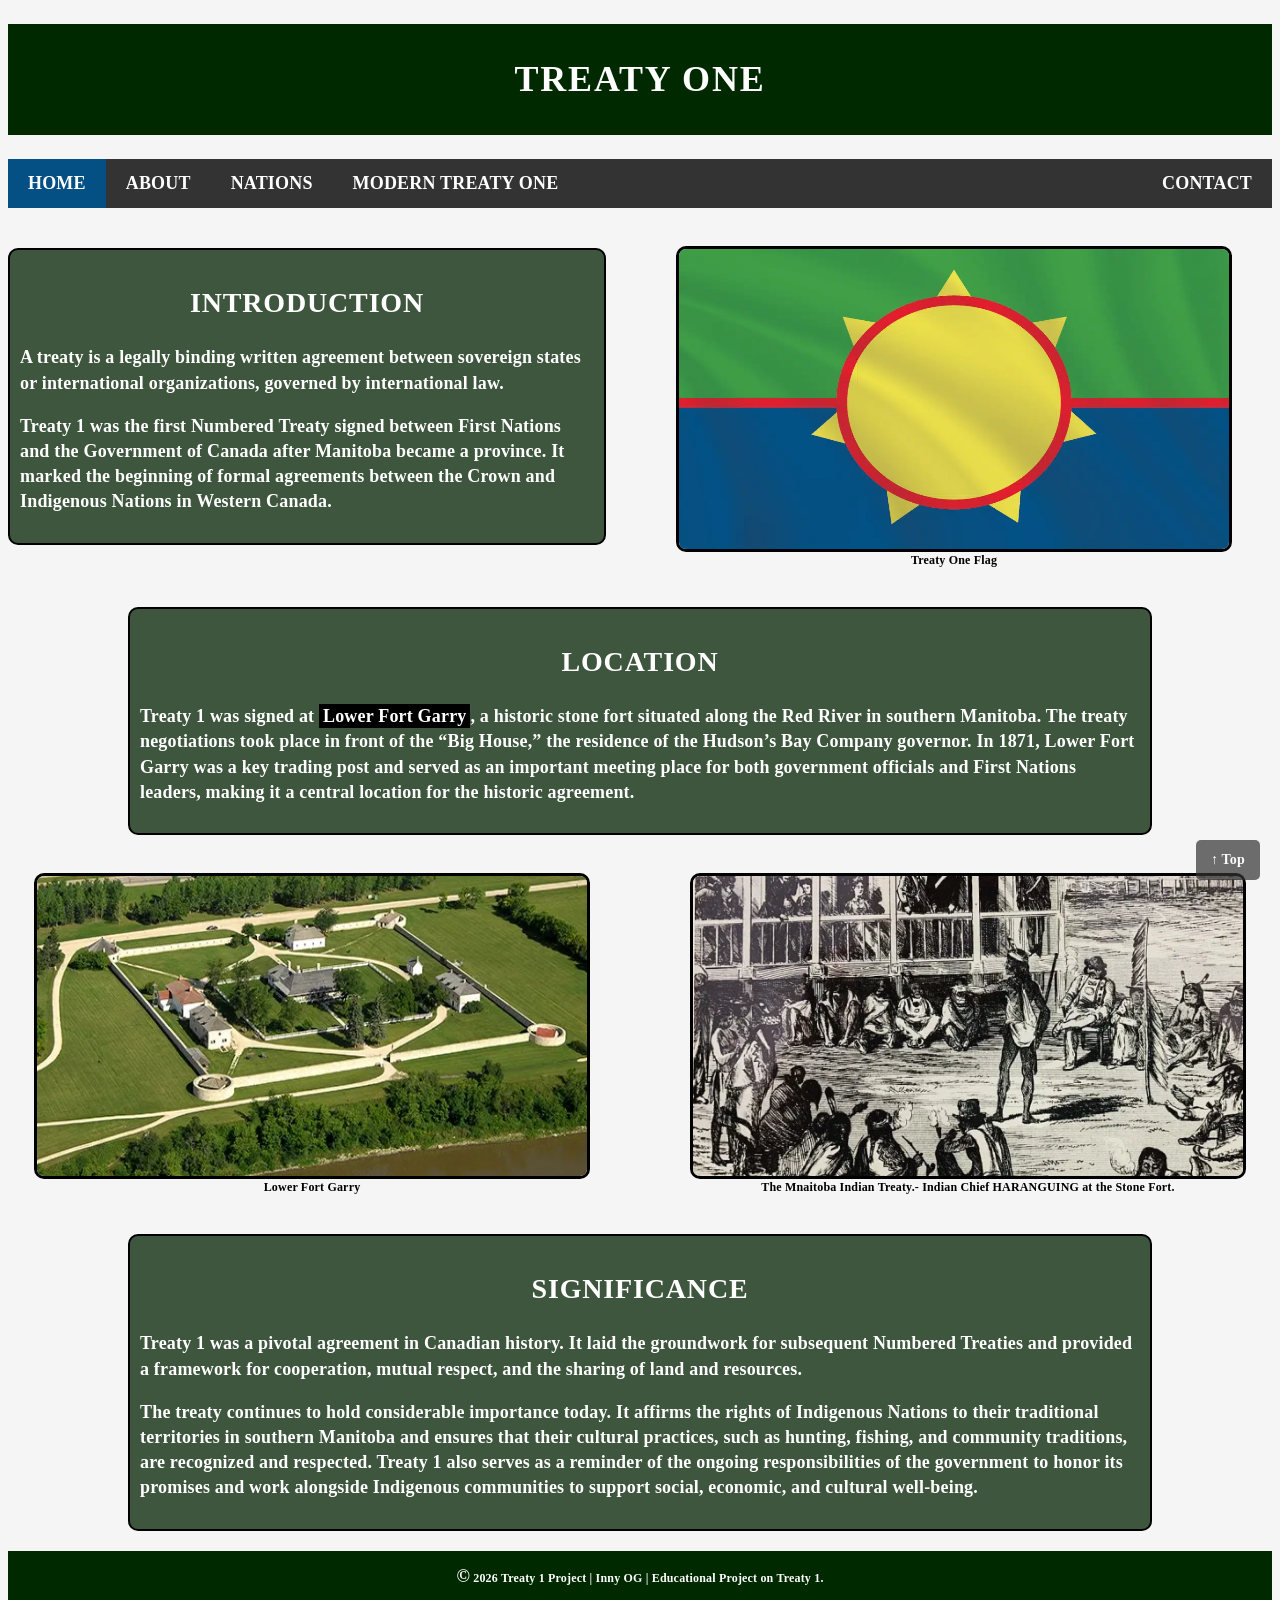
==== index.html @ 440e5020 "Merge branch 'main' of https://github.com/Inny10/treaty-website" ====
<!--
Name: Inny Ogundeji
Course: P7-8 Web Development
Teacher: Mr. Hardman
School: Pembina Trails Collegiate
Date Last Modified: 3/13/2026
-->
<!doctype html>
<html lang="en">
  <head>
    <meta charset="UTF-8" />
    <meta name="viewport" content="width=device-width, initial-scale=1.0" />
    <title>Treaty One</title>
    <link href="stylesheets/style.css" rel="stylesheet" type="text/css" />
  </head>
  <!--
    CLASS (.class) = Used to style multiple elements that share the same class name. Unlike an ID, a class can be reused many times on a webpage.
    ID (#id) = A unique identifier for a single element on the page. Used to style or target one specific element.
    DIV = A block-level element used to group other elements together. Useful for layout and applying styles to multiple elements at once.
    SPAN = An inline element used to target or style a small piece of text or part of an element without affecting the layout.
  -->
  <body>
    <!-- Anchor target for top -->
    <!-- 
      The anchor tag with an id of "top" serves as a target for the back-to-top button. 
      When users click the back-to-top link, it will scroll the page back to this anchor point at the top of the page.
    -->
    <a id="top"></a>
    <header>
      <h1>Treaty One</h1>
      <!-- 
        aria-label = provides a descriptive label for elements (like nav or buttons) 
        that is read by screen readers for accessibility, but not visible on the page. 
        Example: <nav aria-label="Main Navigation">...</nav>
      -->
      <nav aria-label="Main-Navigation">
        <ul> 
          <li><a class="active" href="index.html">Home</a></li>
          <li><a href="about-treaty-one.html">About</a></li>
          <li><a href="nations.html">Nations</a></li>
          <li><a href="treaty-one-today.html">Modern Treaty One</a></li>
          <!-- 
            style="float: right" = This CSS style is applied to the list item to make it float to the right side of the navigation bar. 
            This is often used for items like "Contact" that are meant to be visually separated from the main navigation links.
          -->
          <li style="float: right"><a href="contact.html">Contact</a></li>
        </ul>
      </nav>
    </header>
    <main>
      <!-- 
        I used a div to group the introduction section and the first image together because they are related content. 
        This allows me to apply styles to both the text and the image as a cohesive unit, creating a visually appealing layout.
      -->
      <div class="intro-wrapper">
        <!-- 
          aria-labelledby = associates the section with a heading (like h2) for accessibility. 
          It helps screen readers understand the structure and content of the page by linking the section to its heading.
        -->
        <!-- The section tag is used to define a section in the document. This applies for all sections -->
        <section class="section-box" aria-labelledby="introduction-heading">
          <h2 id="introduction-heading">Introduction</h2>
          <p>
            A treaty is a legally binding written agreement between sovereign
            states or international organizations, governed by international
            law.
          </p>
          <p>
            Treaty 1 was the first Numbered Treaty signed between First Nations
            and the Government of Canada after Manitoba became a province. It
            marked the beginning of formal agreements between the Crown and
            Indigenous Nations in Western Canada.
          </p>
        </section>
        <!-- FIGURE = groups an image with a caption (figcaption). -->
        <!-- FIGCAPTION = caption text for a figure element. Can be styled for font, color, and alignment. -->
        <figure>
          <img
            src="images/Treaty One Flag.webp"
            alt="Image of Treaty One Flag"
            height="300"
            width="550" />
          <figcaption>Treaty One Flag</figcaption>
        </figure>
      </div>
      <!-- 
        aria-labelledby = associates the section with a heading (like h2) for accessibility. 
        It helps screen readers understand the structure and content of the page by linking the section to its heading.
      -->
      <section class="section-box" aria-labelledby="location-heading">
        <h2 id="location-heading">Location</h2>
        <p>
          Treaty 1 was signed at
          <span id="highlight">Lower Fort Garry</span>, a historic stone fort
          situated along the Red River in southern Manitoba. The treaty
          negotiations took place in front of the “Big House,” the residence of
          the Hudson’s Bay Company governor. In 1871, Lower Fort Garry was a key
          trading post and served as an important meeting place for both
          government officials and First Nations leaders, making it a central
          location for the historic agreement.
        </p>
      </section>
      <!-- 
        I used a div to group the images together because they are related content. 
        This allows me to apply styles to both images as a cohesive unit, creating a visually appealing layout.
      -->
      <div class="image-row">
        <!-- FIGURE = groups an image with a caption (figcaption). -->
        <!-- FIGCAPTION = caption text for a figure element. Can be styled for font, color, and alignment. -->
        <figure>
          <img
            src="images/lower-fort-garry.webp"
            alt="Image of Lower Fort Garry in Canada"
            height="300"
            width="550" />
          <figcaption>Lower Fort Garry</figcaption>
        </figure>
        <figure>
          <img
            src="images/Treaty One Signing.webp"
            alt="The Mnaitoba Indian Treaty.- Indian Chief HARANGUING at the Stone Fort."
            height="300"
            width="550" />
          <figcaption>
            The Mnaitoba Indian Treaty.- Indian Chief HARANGUING at the Stone
            Fort.
          </figcaption>
        </figure>
      </div>
      <!-- 
        aria-labelledby = associates the section with a heading (like h2) for accessibility. 
        It helps screen readers understand the structure and content of the page by linking the section to its heading.
      -->
      <section class="section-box" aria-labelledby="significance-heading">
        <h2 id="significance-heading">Significance</h2>
        <p>
          Treaty 1 was a pivotal agreement in Canadian history. It laid the
          groundwork for subsequent Numbered Treaties and provided a framework
          for cooperation, mutual respect, and the sharing of land and
          resources.
        </p>
        <p>
          The treaty continues to hold considerable importance today. It affirms
          the rights of Indigenous Nations to their traditional territories in
          southern Manitoba and ensures that their cultural practices, such as
          hunting, fishing, and community traditions, are recognized and
          respected. Treaty 1 also serves as a reminder of the ongoing
          responsibilities of the government to honor its promises and work
          alongside Indigenous communities to support social, economic, and
          cultural well-being.
        </p>
      </section>
    </main>
    <!-- Back to top button -->
    <!-- 
      The back-to-top button is a link that allows users to quickly return to the top of the page. 
      It is styled to be easily visible and accessible, improving navigation on longer pages.
    -->
    <a href="#top" class="back-to-top">↑ Top</a>
    <!-- 
      The footer provides important information about the website, such as copyright details and contact information. 
      It is typically placed at the bottom of the page and styled to be distinct from the main content.
    -->
    <footer>
      <p>
        <!-- Copyright information. The &copy; entity represents the copyright symbol. The span id="copyright" is used to style the copyright symbol. -->
        <span id="copyright">&copy;</span> 2026 Treaty 1 Project | Inny OG |
        Educational Project on Treaty 1.
      </p>
    </footer>
  </body>
</html>
---- stylesheets/style.css ----
/*
  COLOUR CHOICES:
  I chose a green colour family (dark green, forest/olive green) because these
  colours represent land, nature, growth, and Indigenous identity. This matches
  the purpose of a Treaty 1 educational website, which focuses on land,
  history, and the relationship between Indigenous Nations and the Crown.

  THEME CHOICE:
  I chose a light theme because my website contains a large amount of text that
  users need to read comfortably. I used a white background for the main background.
  I then used forest/olive green for the section boxes to create a clear visual separation between 
  different sections of content, making it easier for users to focus on one topic at a time. 
  I then used white as the text color and heading colors for the webiste since they are in the boxes and they contrast 
  well with the green's.
  I used dark green for headings and important elements to create contrast and draw attention to key information.
  I then used blue as the accent colour for the navigation bar to create a clear visual distinction between the main
  content and the navigation, making it easier for users to find and use the menu.
  This combination of light background with green accents creates a visually appealing and easy-to-read design that 
  supports the educational purpose of the website.

  COLOUR SCHEME:
  Primary Colour: Green (#002900, #3e563e)
  Secondary Colour: Blue (#044f83) — used only for the navigation bar
  Neutral Colours: White, Black, Gray
  This creates a monochromatic/analogous colour scheme based on greens, with a
  single secondary accent (blue) used strictly for navigation.

  FONT CHOICES:
  I used serif fonts throughout the website to create a traditional, trustworthy,
  and historical feeling. Paragraphs use Georgia, which is smooth and easy to
  read for longer text, while all headings use Times New Roman, which looks more
  formal and authoritative. Using these two serif fonts together creates a strong,
  consistent visual style that fits the educational and historical purpose of the
  website.
*/
/* display: block = element with a specific id or class takes the full width of its line and starts on a new line */
/* display: inline = element with a specific id or class stays in the same line as other elements, width and height cannot be set */
/* display: inline-block = element with a specific id or class stays in the same line but width and height can be adjusted */
/* display: flex = element with a specific id or class arranges all elements inside it in a row or column layout, making them line up side by side by default */
/* display: none = element with a specific id or class is completely hidden from view and takes up no space */
/* # = ID = Single use */
/* . = Class = multiple use */
body {
  /* sets the text color for the entire body of the page to white */
  color: white;
  /* makes all text in the body bold */
  font-weight: bold;
  /*
    This can be anything from 1.6rem to 2.4rem based on what you like.
  */
  font-size: 1.8rem;
  /* adds small space between letters */
  letter-spacing: 0.01em;
}
p {
  /* This is the font for the paragraphs. The web browser will try Georgia first, then if it does not work, then  it tries Cambria, then if it does not work, it tries any serif font */
  font-family: Georgia, Cambria, Serif;
}
h1 {
  font-size: 3.6rem; /* size of the main heading */
  color: white; /* heading text is white */
  text-transform: uppercase; /* makes all letters uppercase */
  letter-spacing: 0.05em; /* adds space between letters */
  background-color: #002900; /* green background behind the heading */
  padding: 30px; /* space inside the heading box */
  font-family:
    "Times New Roman", Times, serif; /* tries Times New Roman, then Times, then any serif font */
  text-align: center; /* centers the heading text */
}
h2 {
  font-size: 2.8rem; /* size of h2 headings */
  letter-spacing: 0.03em; /* small space between letters */
  color: white; /* text color is white */
  font-weight: bold; /* text is bolder */
  font-family:
    "Times New Roman", Times, serif; /* tries Times New Roman, then Times, then any serif font */
  text-align: center; /* centers the text */
  text-transform: uppercase; /* makes all letters uppercase */
}
h3 {
  font-size: 2.2rem; /* size of h3 headings */
  letter-spacing: 0.02em; /* small space between letters */
  color: white; /* text color is white */
  font-weight: bold; /* text is bolder */
  font-family:
    "Times New Roman", Times, serif; /* tries Times New Roman, then Times, then any serif font */
  text-align: center; /* centers the text */
  text-transform: uppercase; /* makes all letters uppercase */
}
h4 {
  font-size: 1.8rem; /* size of h4 headings */
  letter-spacing: 0.01em; /* small space between letters */
  color: white; /* text color is white */
  font-weight: bold; /* text is bolder */
  font-family:
    "Times New Roman", Times, serif; /* tries Times New Roman, then Times, then any serif font */
  text-align: center; /* centers the text */
  text-transform: uppercase; /* makes all letters uppercase */
}
/* * means all elements on the page */
* {
  line-height: 140%; /* sets space between lines */
  word-spacing: normal; /* normal space between words */
}

/* The main navigation bar container */
nav {
  margin: 0; /* removes outside space */
  padding: 0; /* removes inside space */
  background-color: #333333; /* dark gray background for the nav bar */
  overflow: hidden; /* keeps floated items inside the nav */
}

/* Remove bullets + reset UL spacing */
nav ul {
  margin: 0; /* removes default UL margin */
  padding: 0; /* removes default UL padding */
  list-style: none; /* removes bullet points on the nav links */
}

/* Each list item in the nav */
nav ul li {
  float: left; /* places items horizontally from left to right */
  text-transform: uppercase; /* makes nav link text uppercase */
}

/* The clickable link inside each nav item */
nav ul li a {
  display: block; /* makes the link fill the entire list item area */
  padding: 12px 20px; /* adds space around the text (top/bottom, left/right) */
  color: white; /* makes the text white */
  text-decoration: none; /* removes underline from the nav links */
}

/* The active page (highlighted tab) */
nav ul li a.active {
  background-color: #044f83; /* blue background for the active page the person is viewing */
}

/* Hover effect when mouse is over a link */
nav ul li a:hover {
  background-color: black; /* background turns black when the cursor hover over the nav link */
  color: white; /* keeps text white when it is hovered over */
}

html {
  font-size: 62.5%; /* sets the base font size to 10px (62.5% of the default 16px) for easier rem calculations */
  background-color: whitesmoke; /* light background color for the whole page */
  scroll-behavior: smooth; /* smooth scrolling for anchor links (e.g., top of page button) */
}
figcaption {
  font-size: 12px; /* smaller text for image captions */
  color: black; /* black text for captions */
  text-align: center; /* centers the caption text under the image */
}
footer {
  font-size: 12px; /* smaller text for the footer */
  background-color: #002900; /* dark green background for the footer */
  color: white; /* white text for the footer */
  text-align: center; /* centers the footer text */
  padding: 1.5px; /* small space inside the footer */
}

.image-row {
  /* display: flex = element with a specific id or class arranges all elements inside it in a row or column layout, making them line up side by side by default */
  display: flex;
  /* justify-content: center → centers the images */
  justify-content: center;
  /* gap: 20px → adds space between them */
  gap: 20px;
}
/* Highlight important text like Lower Fort Garry */
#highlight {
  background-color: black; /* black background behind the text */
  color: white; /* white text for contrast */
  /* padding = space inside an element between its content and its border; makes text or content less cramped */
  padding: 2px 4px;
}
footer #copyright {
  color: white; /* only the &copy; will be white */
  font-size: 18px; /* make the © bigger than the rest */
}
/* Styles for the "Back to Top" button */
.back-to-top {
  position: fixed; /* keeps the button in the same place even when scrolling */
  bottom: 20px; /* distance from the bottom of the screen */
  right: 20px; /* distance from the right side of the screen */
  background: #333333; /* dark background color for the button */
  color: white; /* white text for contrast */
  padding: 10px 15px; /* space inside the button (top/bottom, left/right) */
  border-radius: 5px; /* slightly rounded corners for a smoother look */
  text-decoration: none; /* removes underline from the link */
  font-size: 14px; /* size of the text inside the button */
  opacity: 0.7; /* makes the button slightly transparent */
}
.section-box {
  border: 2px solid black; /* adds a black border around the section */
  background-color: #3e563e; /* dark green background for the section */
  border-radius: 10px; /* rounds the corners of the box */
  padding: 10px; /* adds space inside the box between the content and the border */
  margin: 20px auto; /* adds space outside the box and centers it horizontally */
  max-width: 1000px; /* limits the width of the box to prevent it from being too wide on large screens */
}
#nations-list {
  list-style-type: none; /* removes bullets */
  padding: 0; /* removes default padding */
  margin: 0; /* optional: removes extra spacing */
  columns: 2; /* splits into 2 columns */
  column-gap: 40px; /* space between columns */
  text-align: left; /* makes each column left-aligned */
}
#list-wrapper {
  width: 70%; /* controls how wide the whole block is */
  margin: 0 auto; /* centers the whole block */
}

table {
  width: 78%; /* makes table stretch nicely */
  border: 3px solid black; /* adds a border around the table */
  border-collapse: collapse; /* removes double borders */
  margin: 20px auto; /* centers the entire table */
  border-radius: 10px; /* rounded corners */
  border-collapse: collapse; /* ensures borders merge cleanly */
  text-align: center; /* centers text in all table cells */
}

/* Caption styling */
table caption {
  font-weight: bold; /* makes the caption text bold */
  font-size: 20px; /* size of the caption text */
  margin-bottom: 10px; /* space between caption and table */
  color: black; /* caption text color */
  font-family:
    "Times New Roman", Times, serif; /* font for all the text in the table; tries Times New Roman, then Times, then any serif font */
}

/* Header row */
table th {
  background-color: #333333; /* dark header */
  color: white; /* white text */
  padding: 10px; /* spacing */
  border-bottom: 2px solid #555; /* subtle divider */
  border-right: 2px solid black; /* vertical lines between columns */
}

/* Remove last cell's right border */
table td:last-child {
  border-right: none; /* removes the right border from the last cell in each row to prevent double borders on the right edge of the table */
}
/* Remove last header's right border */
table th:last-child {
  border-right: none; /* removes the right border from the last header cell to prevent double borders on the right edge of the table */
}

/* Table cells */
table td {
  padding: 10px; /* spacing inside cells */
  border-bottom: 1px solid #333333; /* light row divider */
  vertical-align: top; /* keeps multi-line text aligned nicely */
  color: black; /* cell text color */
  border-right: 2px solid black; /* vertical lines between columns */
}

/* 
  intro-wrapper:
  This container holds BOTH the text section and the image.
  display:flex places them side-by-side in a horizontal row.
  align-items:flex-start aligns the tops of both elements evenly.
  gap adds space between the text and the image.
  margin adds spacing above and below the entire block.
*/
.intro-wrapper {
  display: flex;
  align-items: flex-start;
  gap: 30px;
  margin: 20px 0;
}

img {
  border: 3px solid black; /* adds a border around images */
  border-radius: 10px; /* rounds the corners of images */
  display: block; /* makes images take up the full width of their container and start on a new line */
  margin: 0 auto; /* centers images within their container */
}
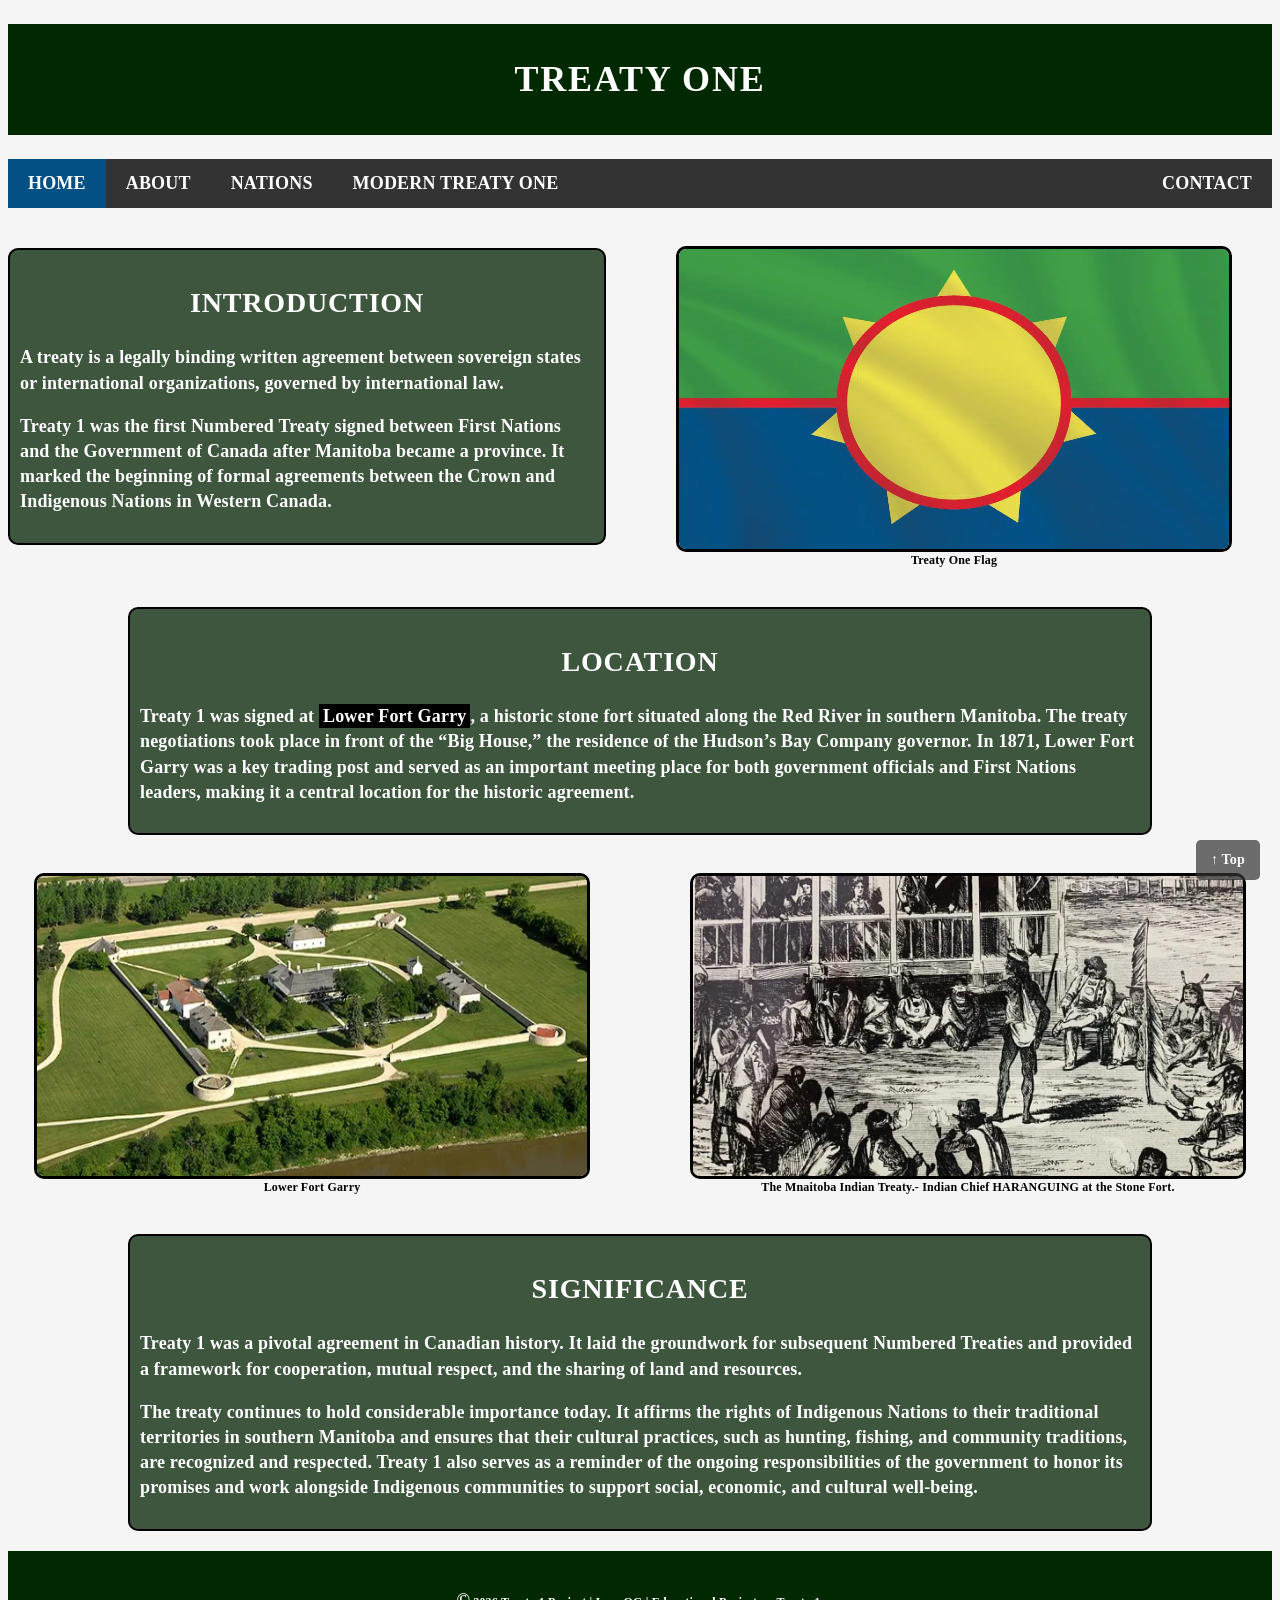
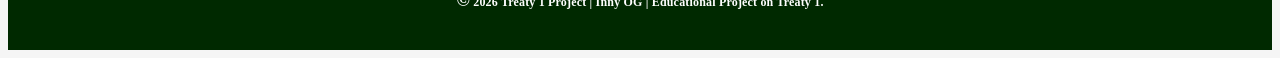
==== commit 36e598f5: "experimenting with css and increased paddding" ====
--- a/index.html
+++ b/index.html
@@ -34,7 +34,7 @@
         Example: <nav aria-label="Main Navigation">...</nav>
       -->
       <nav aria-label="Main-Navigation">
-        <ul> 
+        <ul>
           <li><a class="active" href="index.html">Home</a></li>
           <li><a href="about-treaty-one.html">About</a></li>
           <li><a href="nations.html">Nations</a></li>
--- a/stylesheets/style.css
+++ b/stylesheets/style.css
@@ -158,7 +158,7 @@
   background-color: #002900; /* dark green background for the footer */
   color: white; /* white text for the footer */
   text-align: center; /* centers the footer text */
-  padding: 1.5px; /* small space inside the footer */
+  padding: 2.5rem; /* small space inside the footer */
 }
 
 .image-row {
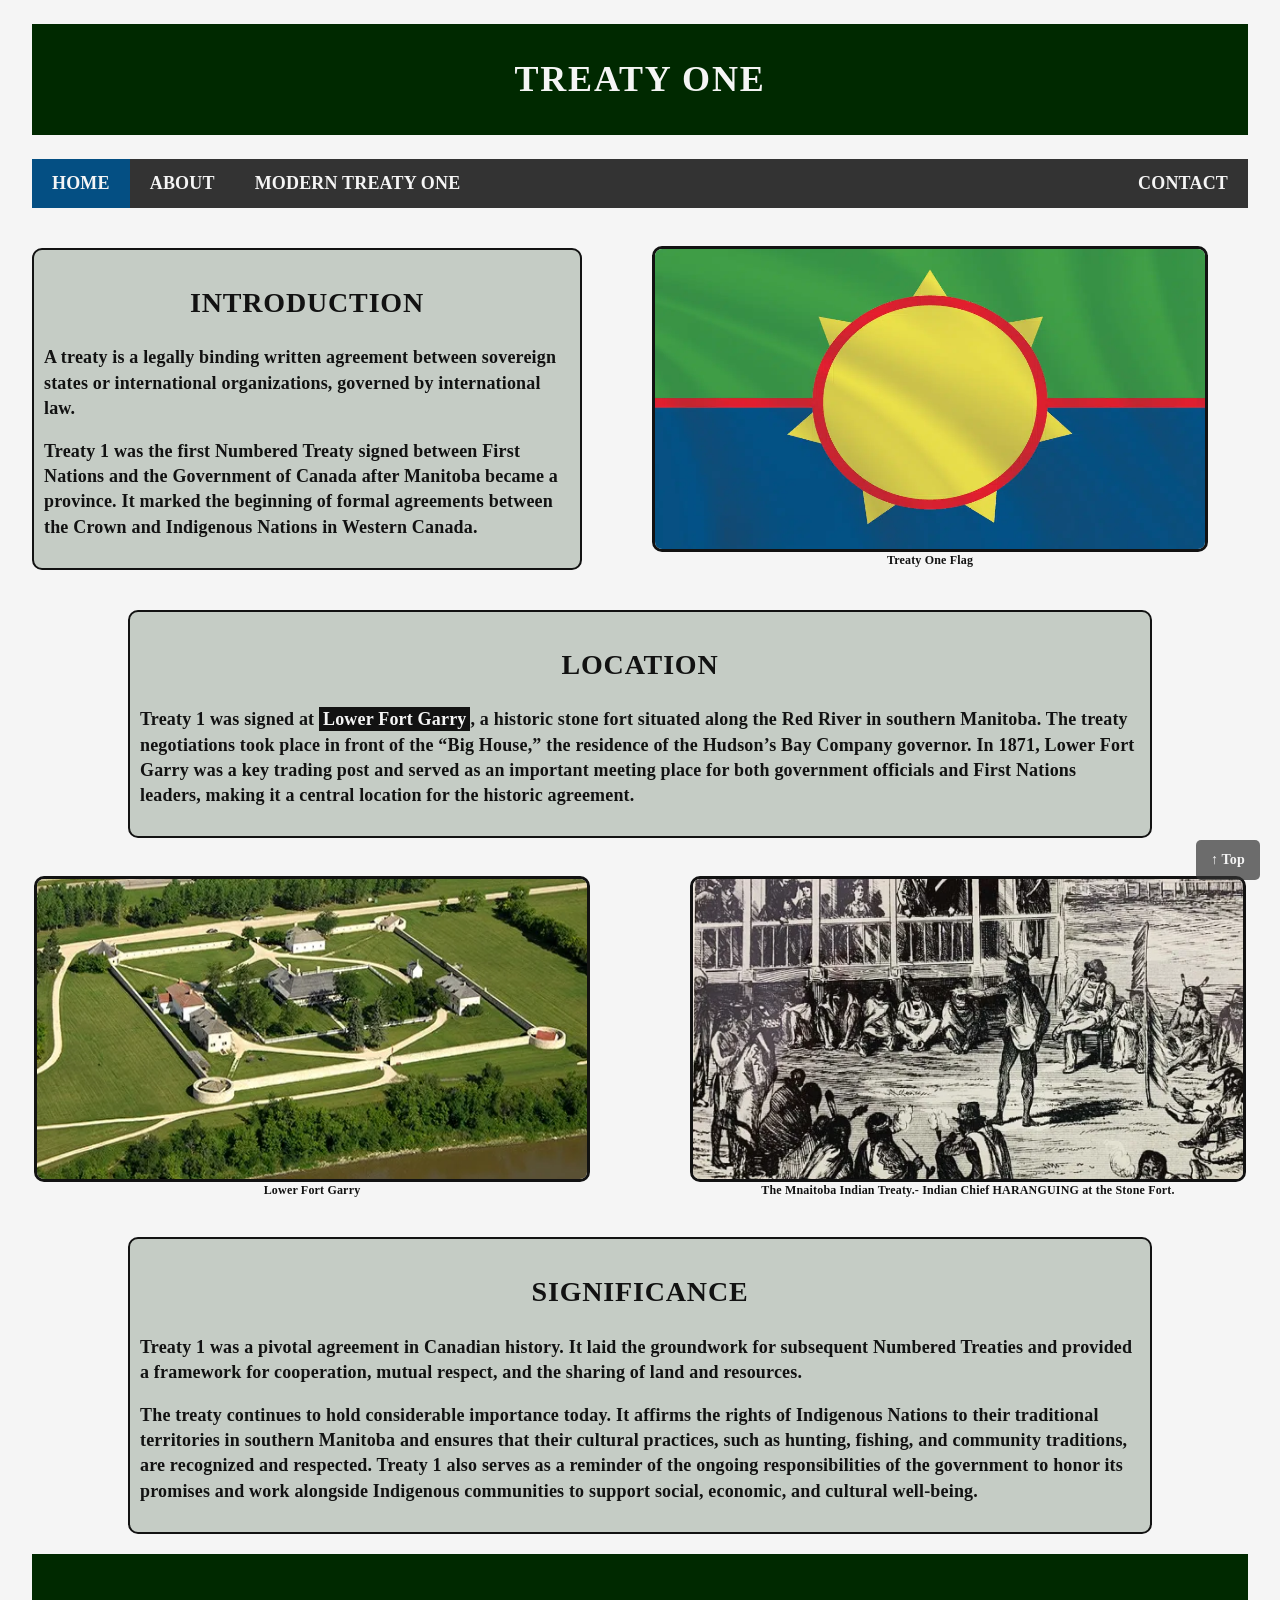
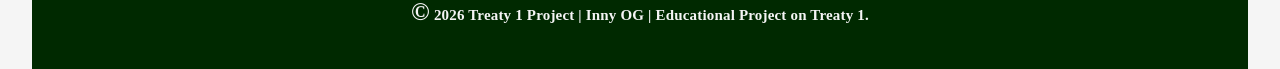
==== commit 1451bda0: "started the last part of treaty website; deleted one file, added ocde, and worked on new webpage" ====
--- a/index.html
+++ b/index.html
@@ -37,7 +37,6 @@
         <ul>
           <li><a class="active" href="index.html">Home</a></li>
           <li><a href="about-treaty-one.html">About</a></li>
-          <li><a href="nations.html">Nations</a></li>
           <li><a href="treaty-one-today.html">Modern Treaty One</a></li>
           <!-- 
             style="float: right" = This CSS style is applied to the list item to make it float to the right side of the navigation bar. 
--- a/stylesheets/style.css
+++ b/stylesheets/style.css
@@ -42,7 +42,7 @@
 /* . = Class = multiple use */
 body {
   /* sets the text color for the entire body of the page to white */
-  color: white;
+  color: #121212;
   /* makes all text in the body bold */
   font-weight: bold;
   /*
@@ -51,6 +51,10 @@
   font-size: 1.8rem;
   /* adds small space between letters */
   letter-spacing: 0.01em;
+  /* sets the width of the body */
+  width: 95%;
+  /* centers the body content */
+  margin: 0 auto;
 }
 p {
   /* This is the font for the paragraphs. The web browser will try Georgia first, then if it does not work, then  it tries Cambria, then if it does not work, it tries any serif font */
@@ -58,7 +62,7 @@
 }
 h1 {
   font-size: 3.6rem; /* size of the main heading */
-  color: white; /* heading text is white */
+  color: #f5f5f5; /* heading text is white */
   text-transform: uppercase; /* makes all letters uppercase */
   letter-spacing: 0.05em; /* adds space between letters */
   background-color: #002900; /* green background behind the heading */
@@ -70,7 +74,6 @@
 h2 {
   font-size: 2.8rem; /* size of h2 headings */
   letter-spacing: 0.03em; /* small space between letters */
-  color: white; /* text color is white */
   font-weight: bold; /* text is bolder */
   font-family:
     "Times New Roman", Times, serif; /* tries Times New Roman, then Times, then any serif font */
@@ -80,7 +83,6 @@
 h3 {
   font-size: 2.2rem; /* size of h3 headings */
   letter-spacing: 0.02em; /* small space between letters */
-  color: white; /* text color is white */
   font-weight: bold; /* text is bolder */
   font-family:
     "Times New Roman", Times, serif; /* tries Times New Roman, then Times, then any serif font */
@@ -90,7 +92,6 @@
 h4 {
   font-size: 1.8rem; /* size of h4 headings */
   letter-spacing: 0.01em; /* small space between letters */
-  color: white; /* text color is white */
   font-weight: bold; /* text is bolder */
   font-family:
     "Times New Roman", Times, serif; /* tries Times New Roman, then Times, then any serif font */
@@ -128,7 +129,7 @@
 nav ul li a {
   display: block; /* makes the link fill the entire list item area */
   padding: 12px 20px; /* adds space around the text (top/bottom, left/right) */
-  color: white; /* makes the text white */
+  color: #f5f5f5; /* makes the text white */
   text-decoration: none; /* removes underline from the nav links */
 }
 
@@ -139,8 +140,8 @@
 
 /* Hover effect when mouse is over a link */
 nav ul li a:hover {
-  background-color: black; /* background turns black when the cursor hover over the nav link */
-  color: white; /* keeps text white when it is hovered over */
+  background-color: #121212; /* background turns dark gray when the cursor hover over the nav link */
+  color: #f5f5f5; /* keeps text white when it is hovered over */
 }
 
 html {
@@ -150,17 +151,20 @@
 }
 figcaption {
   font-size: 12px; /* smaller text for image captions */
-  color: black; /* black text for captions */
+  color: #121212; /* dark gray text for captions */
   text-align: center; /* centers the caption text under the image */
 }
 footer {
-  font-size: 12px; /* smaller text for the footer */
+  font-size: 15px; /* smaller text for the footer */
   background-color: #002900; /* dark green background for the footer */
-  color: white; /* white text for the footer */
+  color: #f5f5f5; /* white text for the footer */
   text-align: center; /* centers the footer text */
   padding: 2.5rem; /* small space inside the footer */
 }
-
+footer #copyright {
+  color: #f5f5f5; /* only the &copy; will be white */
+  font-size: 25px; /* make the © bigger than the rest */
+}
 .image-row {
   /* display: flex = element with a specific id or class arranges all elements inside it in a row or column layout, making them line up side by side by default */
   display: flex;
@@ -171,22 +175,19 @@
 }
 /* Highlight important text like Lower Fort Garry */
 #highlight {
-  background-color: black; /* black background behind the text */
-  color: white; /* white text for contrast */
+  background-color: #121212; /* dark gray background behind the text */
+  color: #f5f5f5; /* white text for contrast */
   /* padding = space inside an element between its content and its border; makes text or content less cramped */
   padding: 2px 4px;
 }
-footer #copyright {
-  color: white; /* only the &copy; will be white */
-  font-size: 18px; /* make the © bigger than the rest */
-}
+
 /* Styles for the "Back to Top" button */
 .back-to-top {
   position: fixed; /* keeps the button in the same place even when scrolling */
   bottom: 20px; /* distance from the bottom of the screen */
   right: 20px; /* distance from the right side of the screen */
   background: #333333; /* dark background color for the button */
-  color: white; /* white text for contrast */
+  color: #f5f5f5; /* white text for contrast */
   padding: 10px 15px; /* space inside the button (top/bottom, left/right) */
   border-radius: 5px; /* slightly rounded corners for a smoother look */
   text-decoration: none; /* removes underline from the link */
@@ -194,8 +195,8 @@
   opacity: 0.7; /* makes the button slightly transparent */
 }
 .section-box {
-  border: 2px solid black; /* adds a black border around the section */
-  background-color: #3e563e; /* dark green background for the section */
+  border: 2px solid #121212; /* adds a dark gray border around the section */
+  background-color: #c5ccc5; /* dark green background for the section */
   border-radius: 10px; /* rounds the corners of the box */
   padding: 10px; /* adds space inside the box between the content and the border */
   margin: 20px auto; /* adds space outside the box and centers it horizontally */
@@ -216,7 +217,7 @@
 
 table {
   width: 78%; /* makes table stretch nicely */
-  border: 3px solid black; /* adds a border around the table */
+  border: 3px solid #121212; /* adds a dark gray border around the table */
   border-collapse: collapse; /* removes double borders */
   margin: 20px auto; /* centers the entire table */
   border-radius: 10px; /* rounded corners */
@@ -229,7 +230,7 @@
   font-weight: bold; /* makes the caption text bold */
   font-size: 20px; /* size of the caption text */
   margin-bottom: 10px; /* space between caption and table */
-  color: black; /* caption text color */
+  color: #121212; /* caption text color */
   font-family:
     "Times New Roman", Times, serif; /* font for all the text in the table; tries Times New Roman, then Times, then any serif font */
 }
@@ -237,10 +238,10 @@
 /* Header row */
 table th {
   background-color: #333333; /* dark header */
-  color: white; /* white text */
+  color: #f5f5f5; /* white text */
   padding: 10px; /* spacing */
   border-bottom: 2px solid #555; /* subtle divider */
-  border-right: 2px solid black; /* vertical lines between columns */
+  border-right: 2px solid #121212; /* vertical lines between columns */
 }
 
 /* Remove last cell's right border */
@@ -257,8 +258,8 @@
   padding: 10px; /* spacing inside cells */
   border-bottom: 1px solid #333333; /* light row divider */
   vertical-align: top; /* keeps multi-line text aligned nicely */
-  color: black; /* cell text color */
-  border-right: 2px solid black; /* vertical lines between columns */
+  color: #121212; /* cell text color */
+  border-right: 2px solid #121212; /* vertical lines between columns */
 }
 
 /* 
@@ -277,7 +278,7 @@
 }
 
 img {
-  border: 3px solid black; /* adds a border around images */
+  border: 3px solid #121212; /* adds a border around images */
   border-radius: 10px; /* rounds the corners of images */
   display: block; /* makes images take up the full width of their container and start on a new line */
   margin: 0 auto; /* centers images within their container */
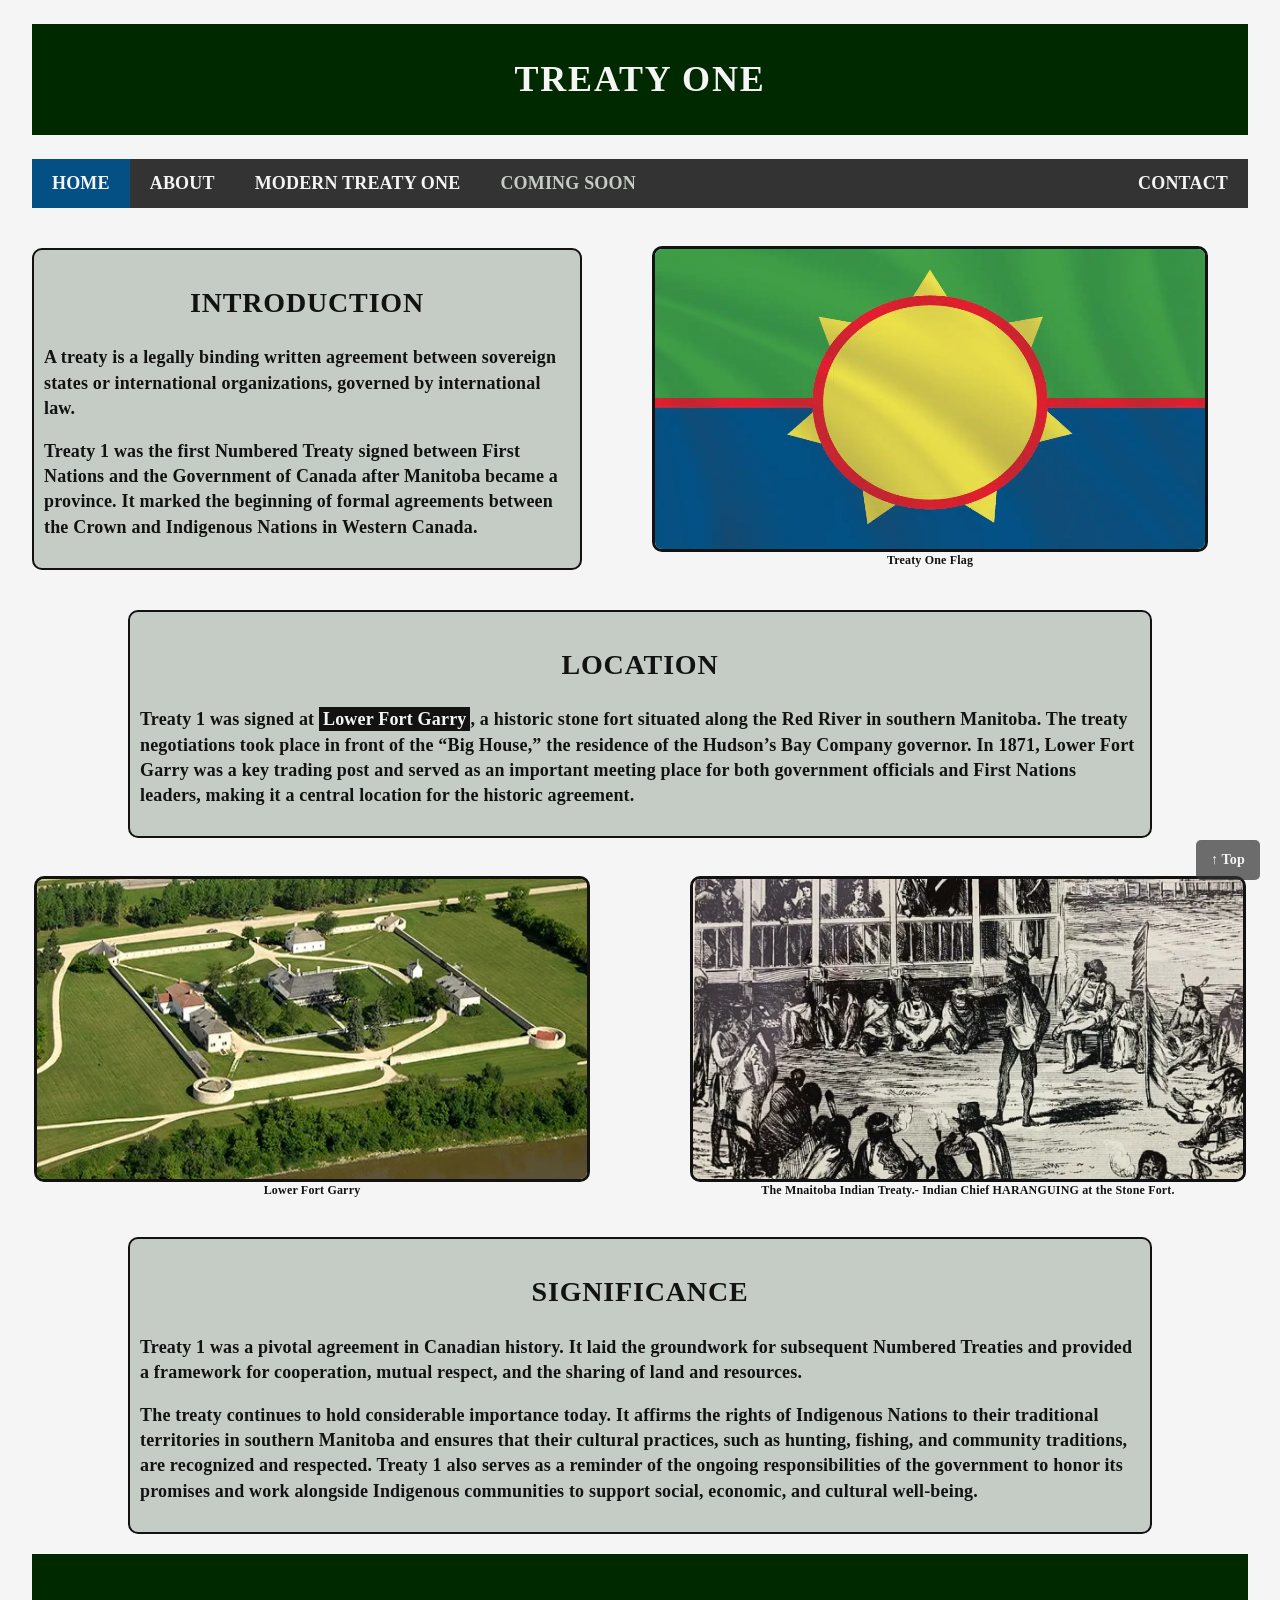
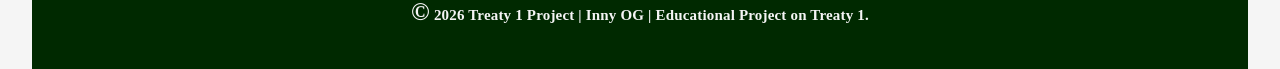
==== commit bc22c1ab: "Added more CSS, images and code for new web page" ====
--- a/index.html
+++ b/index.html
@@ -28,24 +28,25 @@
     <a id="top"></a>
     <header>
       <h1>Treaty One</h1>
-      <!-- 
-        aria-label = provides a descriptive label for elements (like nav or buttons) 
-        that is read by screen readers for accessibility, but not visible on the page. 
-        Example: <nav aria-label="Main Navigation">...</nav>
-      -->
-      <nav aria-label="Main-Navigation">
-        <ul>
-          <li><a class="active" href="index.html">Home</a></li>
-          <li><a href="about-treaty-one.html">About</a></li>
-          <li><a href="treaty-one-today.html">Modern Treaty One</a></li>
-          <!-- 
+    </header>
+    <!-- 
+      aria-label = provides a descriptive label for elements (like nav or buttons) 
+      that is read by screen readers for accessibility, but not visible on the page. 
+      Example: <nav aria-label="Main Navigation">...</nav>
+    -->
+    <nav aria-label="Main-Navigation">
+      <ul>
+        <li><a class="active" href="index.html">Home</a></li>
+        <li><a href="about-treaty-one.html">About</a></li>
+        <li><a href="treaty-one-today.html">Modern Treaty One</a></li>
+        <li><a href="#" class="coming-soon">Coming Soon</a></li>
+        <!-- 
             style="float: right" = This CSS style is applied to the list item to make it float to the right side of the navigation bar. 
             This is often used for items like "Contact" that are meant to be visually separated from the main navigation links.
           -->
-          <li style="float: right"><a href="contact.html">Contact</a></li>
-        </ul>
-      </nav>
-    </header>
+        <li style="float: right"><a href="contact.html">Contact</a></li>
+      </ul>
+    </nav>
     <main>
       <!-- 
         I used a div to group the introduction section and the first image together because they are related content. 
--- a/stylesheets/style.css
+++ b/stylesheets/style.css
@@ -110,9 +110,10 @@
   padding: 0; /* removes inside space */
   background-color: #333333; /* dark gray background for the nav bar */
   overflow: hidden; /* keeps floated items inside the nav */
-}
-
-/* Remove bullets + reset UL spacing */
+  position: sticky;
+  top: 0; /* sticks the nav to the top of the viewport */
+}
+
 nav ul {
   margin: 0; /* removes default UL margin */
   padding: 0; /* removes default UL padding */
@@ -283,3 +284,21 @@
   display: block; /* makes images take up the full width of their container and start on a new line */
   margin: 0 auto; /* centers images within their container */
 }
+
+.coming-soon {
+  font-weight: bold; /* makes the text bold */
+  color: #c5ccc5;
+  user-select: none; /* prevents text selection */
+  -webkit-user-select: none; /* prevents text selection in Safari */
+}
+.coming-soon:hover {
+  cursor: not-allowed;
+  background-color: #333333; /* changes background color on hover */
+  color: #c5ccc5; /* changes text color on hover */
+}
+
+hr {
+  border-color: #121212; /* sets the color of the horizontal rule */
+  border-style: solid; /* makes the border solid */
+  border-width: 1.5px; /* sets the border width */
+}
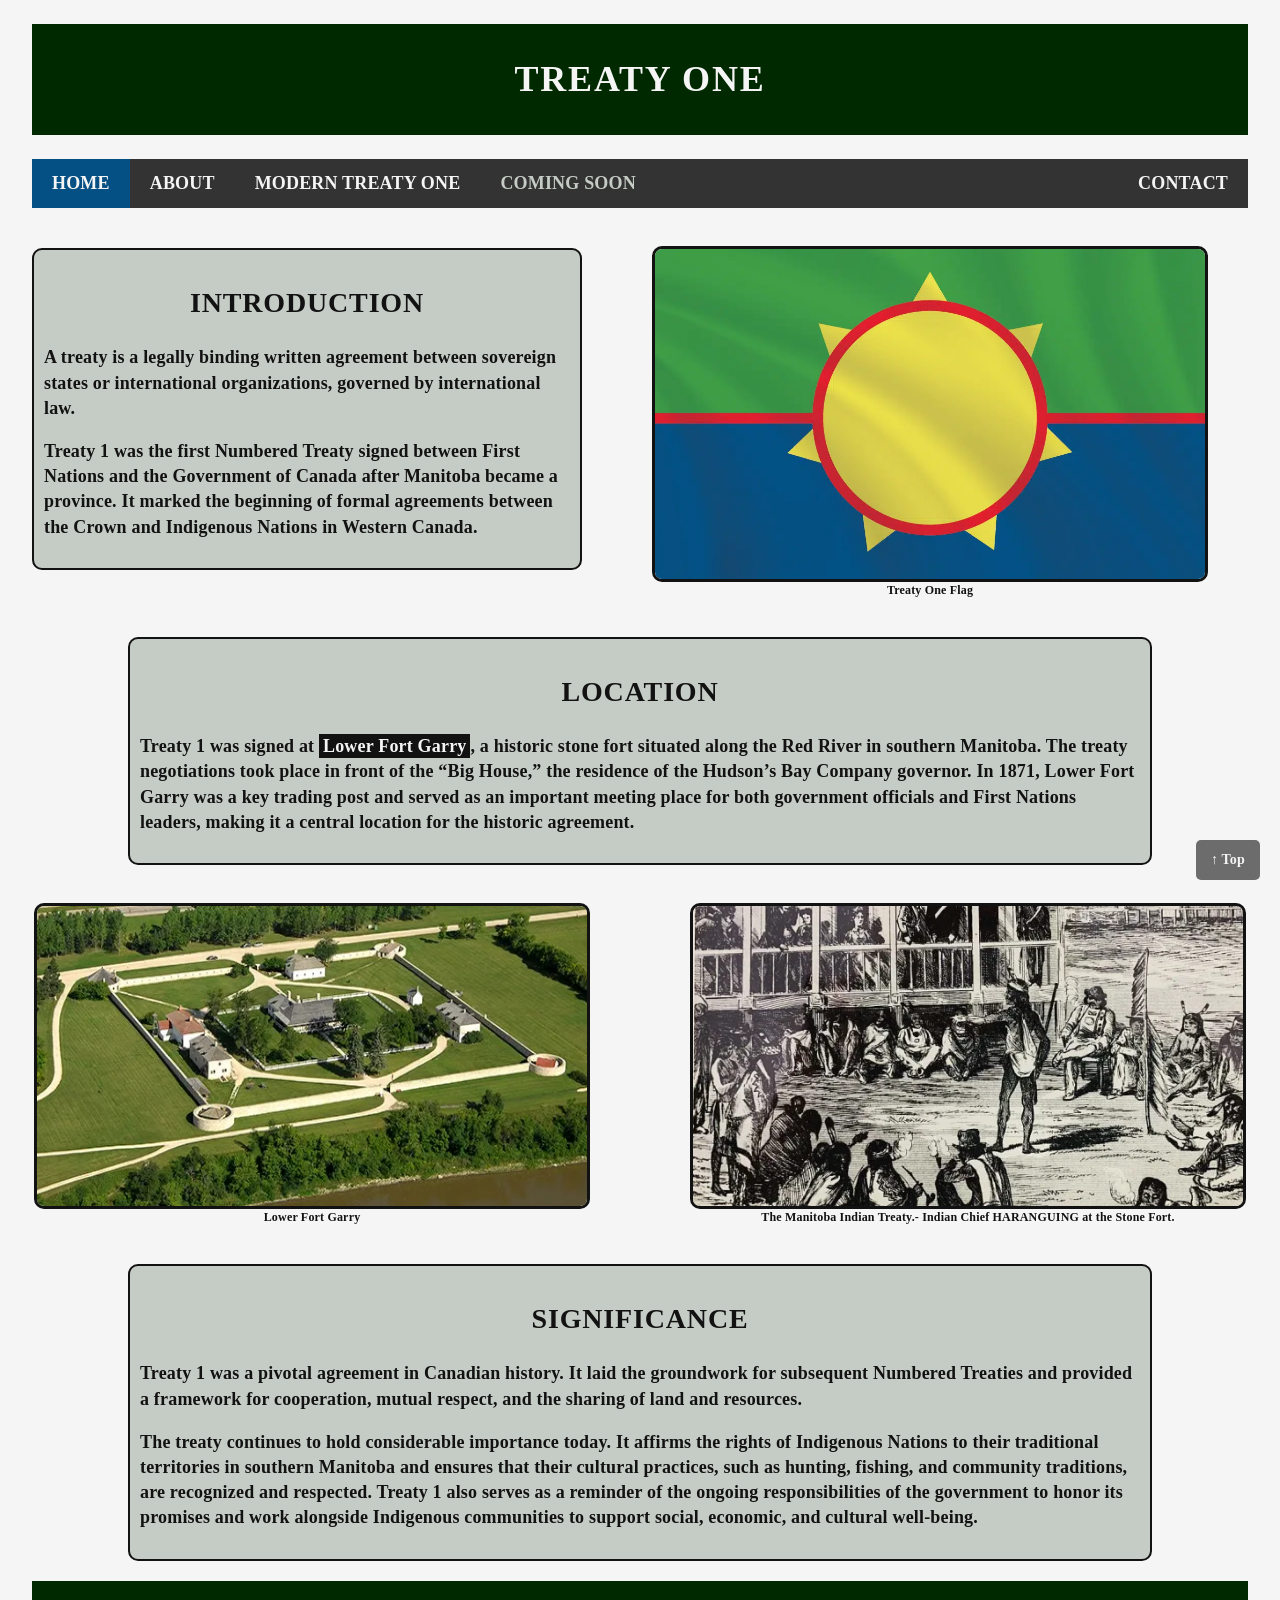
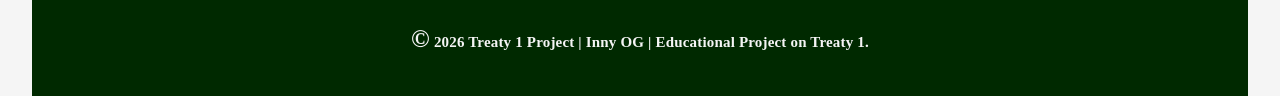
==== commit f67fdb42: "removed some height code for some images" ====
--- a/index.html
+++ b/index.html
@@ -78,7 +78,6 @@
           <img
             src="images/Treaty One Flag.webp"
             alt="Image of Treaty One Flag"
-            height="300"
             width="550" />
           <figcaption>Treaty One Flag</figcaption>
         </figure>
@@ -118,11 +117,11 @@
         <figure>
           <img
             src="images/Treaty One Signing.webp"
-            alt="The Mnaitoba Indian Treaty.- Indian Chief HARANGUING at the Stone Fort."
+            alt="The Manitoba Indian Treaty.- Indian Chief HARANGUING at the Stone Fort."
             height="300"
             width="550" />
           <figcaption>
-            The Mnaitoba Indian Treaty.- Indian Chief HARANGUING at the Stone
+            The Manitoba Indian Treaty.- Indian Chief HARANGUING at the Stone
             Fort.
           </figcaption>
         </figure>
--- a/stylesheets/style.css
+++ b/stylesheets/style.css
@@ -38,6 +38,7 @@
 /* display: inline-block = element with a specific id or class stays in the same line but width and height can be adjusted */
 /* display: flex = element with a specific id or class arranges all elements inside it in a row or column layout, making them line up side by side by default */
 /* display: none = element with a specific id or class is completely hidden from view and takes up no space */
+
 /* # = ID = Single use */
 /* . = Class = multiple use */
 body {
@@ -302,3 +303,22 @@
   border-style: solid; /* makes the border solid */
   border-width: 1.5px; /* sets the border width */
 }
+
+.mini-hr {
+  border-color: #121212; /* sets the color of the horizontal rule */
+  border-style: solid; /* makes the border solid */
+  border-width: 1.5px; /* sets the border width */
+  width: 70%; /* makes the horizontal rule shorter */
+}
+
+#header-box {
+  text-align: center; /* centers the text in the header box */
+  border: 2px solid #121212; /* adds a dark gray border around the section */
+  background-color: #c5ccc5; /* dark green background for the section */
+  border-radius: 10px; /* rounds the corners of the box */
+  padding: 10px; /* adds space inside the box between the content and the border */
+  margin: 20px auto; /* adds space outside the box and centers it horizontally */
+  max-width: 1000px; /* limits the width of the box to prevent it from being too wide on large screens */
+  width: -webkit-fit-content;
+  width: fit-content; /* makes the width of the box fit the content inside it */
+}
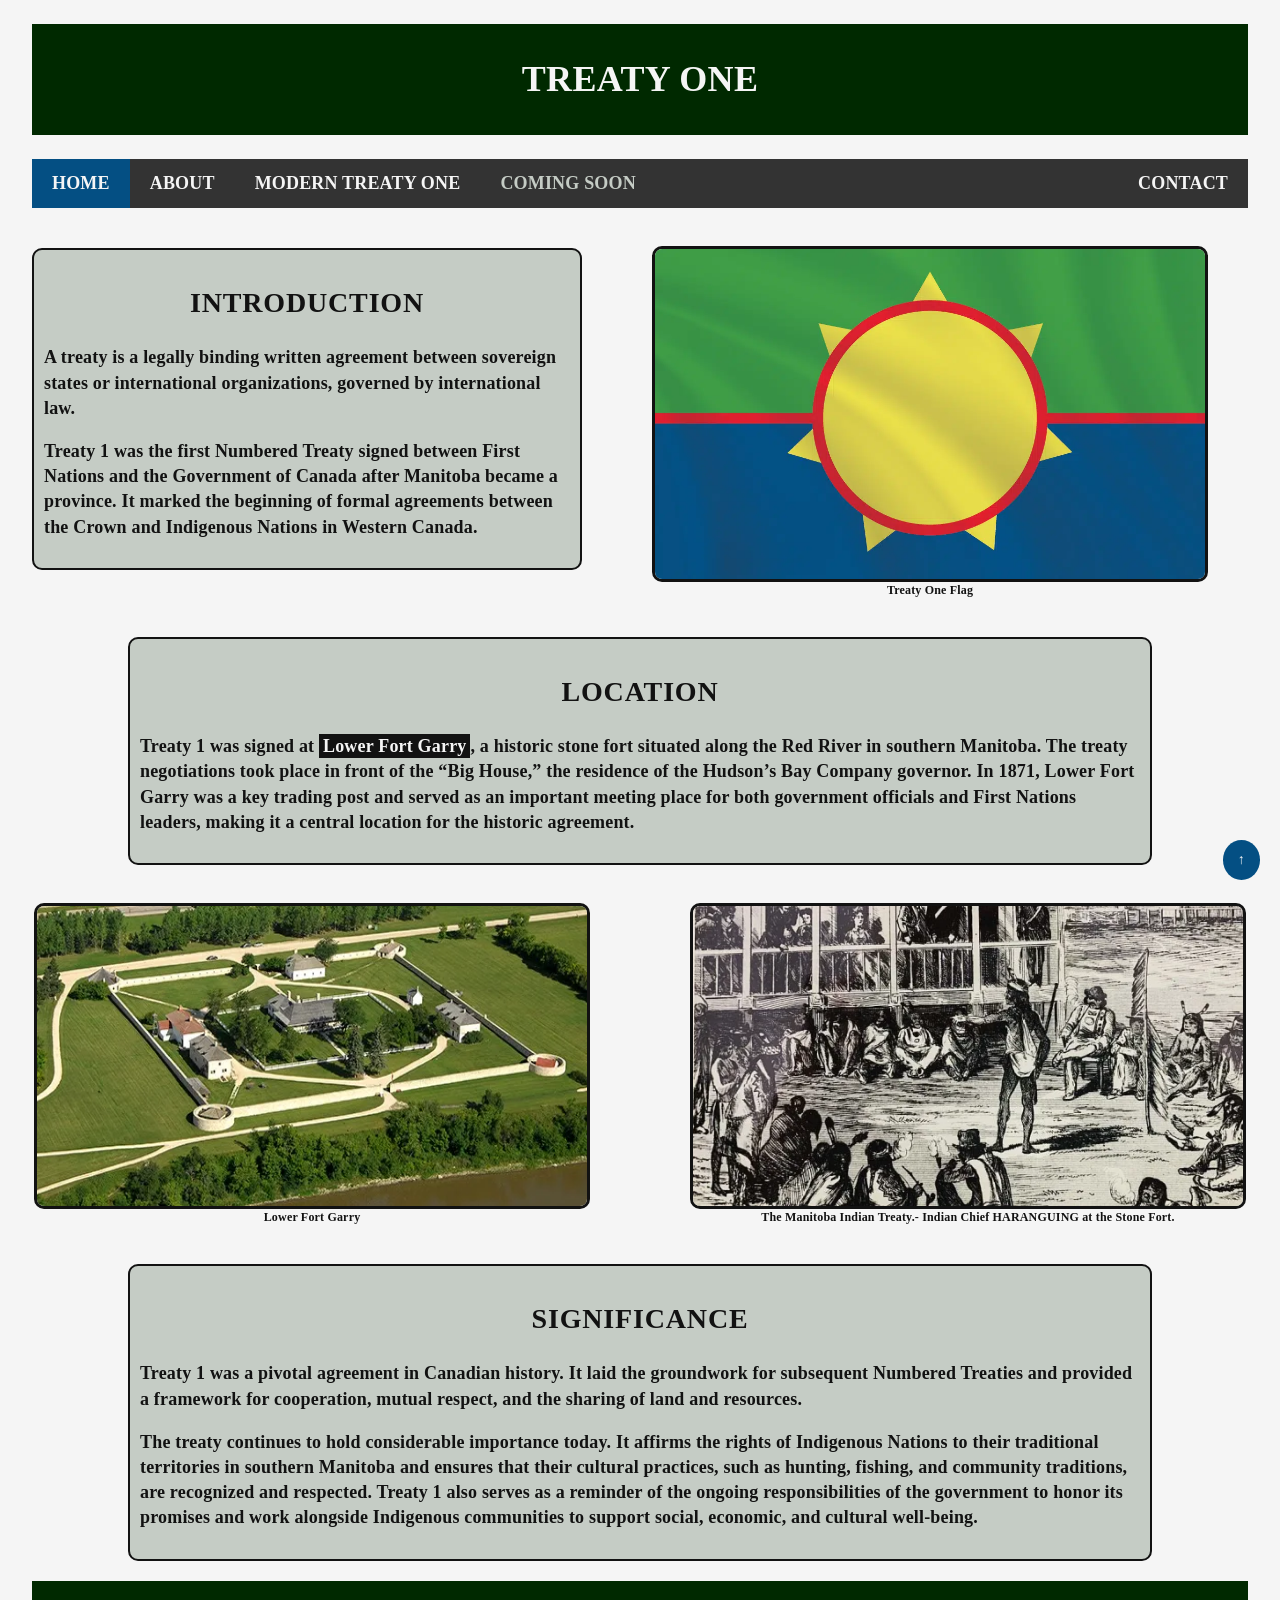
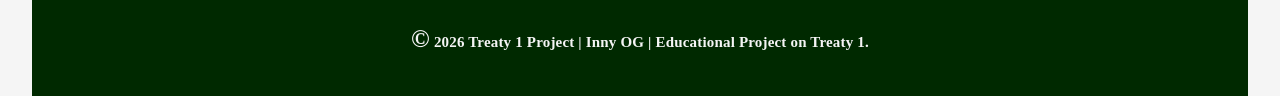
==== commit db8ef837: "edited the back to top button and fixed my h1 animation" ====
--- a/index.html
+++ b/index.html
@@ -1,9 +1,9 @@
 <!--
-Name: Inny Ogundeji
-Course: P7-8 Web Development
-Teacher: Mr. Hardman
-School: Pembina Trails Collegiate
-Date Last Modified: 3/13/2026
+  Name: Inny Ogundeji
+  Course: P7-8 Web Development
+  Teacher: Mr. Hardman
+  School: Pembina Trails Collegiate
+  Date Last Modified: 5/15/2026
 -->
 <!doctype html>
 <html lang="en">
@@ -27,7 +27,7 @@
     -->
     <a id="top"></a>
     <header>
-      <h1>Treaty One</h1>
+      <h1 class="reveal-text">Treaty One</h1>
     </header>
     <!-- 
       aria-label = provides a descriptive label for elements (like nav or buttons) 
@@ -155,7 +155,7 @@
       The back-to-top button is a link that allows users to quickly return to the top of the page. 
       It is styled to be easily visible and accessible, improving navigation on longer pages.
     -->
-    <a href="#top" class="back-to-top">↑ Top</a>
+    <a href="#top" class="back-to-top">↑</a>
     <!-- 
       The footer provides important information about the website, such as copyright details and contact information. 
       It is typically placed at the bottom of the page and styled to be distinct from the main content.
--- a/stylesheets/style.css
+++ b/stylesheets/style.css
@@ -33,14 +33,28 @@
   consistent visual style that fits the educational and historical purpose of the
   website.
 */
+
 /* display: block = element with a specific id or class takes the full width of its line and starts on a new line */
+
 /* display: inline = element with a specific id or class stays in the same line as other elements, width and height cannot be set */
+
 /* display: inline-block = element with a specific id or class stays in the same line but width and height can be adjusted */
+
 /* display: flex = element with a specific id or class arranges all elements inside it in a row or column layout, making them line up side by side by default */
+
 /* display: none = element with a specific id or class is completely hidden from view and takes up no space */
 
 /* # = ID = Single use */
+
 /* . = Class = multiple use */
+
+/* * means all elements on the page */
+
+* {
+  line-height: 140%; /* sets space between lines */
+  word-spacing: normal; /* normal space between words */
+}
+
 body {
   /* sets the text color for the entire body of the page to white */
   color: #121212;
@@ -56,11 +70,48 @@
   width: 95%;
   /* centers the body content */
   margin: 0 auto;
-}
+  /* adds a fade-in animation to the body */
+  /* I added prefixes for the animations for accessibility/compatibility with other browsers */
+  animation: fadeInBody 1.5s ease-in-out;
+  -o-animation: fadeInBody 1.5s ease-in-out;
+  -moz-animation: fadeInBody 1.5s ease-in-out;
+  -webkit-animation: fadeInBody 1.5s ease-in-out;
+  -ms-zoom-animation: fadeInBody 1.5s ease-in-out;
+}
+/* This is the keyframes for the fade-in animation */
+@keyframes fadeInBody {
+  from {
+    opacity: 0; /* starts fully transparent */
+  }
+  to {
+    opacity: 1; /* ends fully opaque */
+  }
+}
+/* This is the keyframes for the letter-spacing reveal animation */
+@keyframes spacingReveal {
+  from {
+    letter-spacing: -1.5em; /* starts with letters overlapping each other */
+  }
+  to {
+    letter-spacing: 0.01em; /* ends with normal letter spacing */
+  }
+}
+
+/* This class is used to reveal text with a letter-spacing animation */
+/* I added prefixes for the animations for accessibility/compatibility with other browsers*/
+.reveal-text {
+  animation: spacingReveal 1.5s ease-out forwards;
+  -o-animation: spacingReveal 1.5s ease-out forwards;
+  -moz-animation: spacingReveal 1.5s ease-out forwards;
+  -webkit-animation: spacingReveal 1.5s ease-out forwards;
+  -ms-zoom-animation: spacingReveal 1.5s ease-out forwards;
+}
+
 p {
   /* This is the font for the paragraphs. The web browser will try Georgia first, then if it does not work, then  it tries Cambria, then if it does not work, it tries any serif font */
   font-family: Georgia, Cambria, Serif;
 }
+
 h1 {
   font-size: 3.6rem; /* size of the main heading */
   color: #f5f5f5; /* heading text is white */
@@ -72,6 +123,7 @@
     "Times New Roman", Times, serif; /* tries Times New Roman, then Times, then any serif font */
   text-align: center; /* centers the heading text */
 }
+
 h2 {
   font-size: 2.8rem; /* size of h2 headings */
   letter-spacing: 0.03em; /* small space between letters */
@@ -81,6 +133,7 @@
   text-align: center; /* centers the text */
   text-transform: uppercase; /* makes all letters uppercase */
 }
+
 h3 {
   font-size: 2.2rem; /* size of h3 headings */
   letter-spacing: 0.02em; /* small space between letters */
@@ -90,6 +143,7 @@
   text-align: center; /* centers the text */
   text-transform: uppercase; /* makes all letters uppercase */
 }
+
 h4 {
   font-size: 1.8rem; /* size of h4 headings */
   letter-spacing: 0.01em; /* small space between letters */
@@ -99,11 +153,6 @@
   text-align: center; /* centers the text */
   text-transform: uppercase; /* makes all letters uppercase */
 }
-/* * means all elements on the page */
-* {
-  line-height: 140%; /* sets space between lines */
-  word-spacing: normal; /* normal space between words */
-}
 
 /* The main navigation bar container */
 nav {
@@ -111,8 +160,9 @@
   padding: 0; /* removes inside space */
   background-color: #333333; /* dark gray background for the nav bar */
   overflow: hidden; /* keeps floated items inside the nav */
-  position: sticky;
+  position: sticky; /* makes the nav stick to the top of the page when scrolling */
   top: 0; /* sticks the nav to the top of the viewport */
+  z-index: 100; /* ensures the nav is above other content */
 }
 
 nav ul {
@@ -188,22 +238,15 @@
   position: fixed; /* keeps the button in the same place even when scrolling */
   bottom: 20px; /* distance from the bottom of the screen */
   right: 20px; /* distance from the right side of the screen */
-  background: #333333; /* dark background color for the button */
+  background: #044f83; /* dark background color for the button */
   color: #f5f5f5; /* white text for contrast */
   padding: 10px 15px; /* space inside the button (top/bottom, left/right) */
   border-radius: 5px; /* slightly rounded corners for a smoother look */
   text-decoration: none; /* removes underline from the link */
   font-size: 14px; /* size of the text inside the button */
-  opacity: 0.7; /* makes the button slightly transparent */
-}
-.section-box {
-  border: 2px solid #121212; /* adds a dark gray border around the section */
-  background-color: #c5ccc5; /* dark green background for the section */
-  border-radius: 10px; /* rounds the corners of the box */
-  padding: 10px; /* adds space inside the box between the content and the border */
-  margin: 20px auto; /* adds space outside the box and centers it horizontally */
-  max-width: 1000px; /* limits the width of the box to prevent it from being too wide on large screens */
-}
+  border-radius: 50%; /* makes the button circular */
+}
+
 #nations-list {
   list-style-type: none; /* removes bullets */
   padding: 0; /* removes default padding */
@@ -311,7 +354,7 @@
   width: 70%; /* makes the horizontal rule shorter */
 }
 
-#header-box {
+.header-box {
   text-align: center; /* centers the text in the header box */
   border: 2px solid #121212; /* adds a dark gray border around the section */
   background-color: #c5ccc5; /* dark green background for the section */
@@ -320,5 +363,49 @@
   margin: 20px auto; /* adds space outside the box and centers it horizontally */
   max-width: 1000px; /* limits the width of the box to prevent it from being too wide on large screens */
   width: -webkit-fit-content;
+  /* makes the width of the box fit the content inside it. VS Code auto‑added the -webkit prefix for this property*/
   width: fit-content; /* makes the width of the box fit the content inside it */
 }
+
+.section-box {
+  border: 2px solid #121212; /* adds a dark gray border around the section */
+  background-color: #c5ccc5; /* dark green background for the section */
+  border-radius: 10px; /* rounds the corners of the box */
+  padding: 10px; /* adds space inside the box between the content and the border */
+  margin: 20px auto; /* adds space outside the box and centers it horizontally */
+  max-width: 1000px; /* limits the width of the box to prevent it from being too wide on large screens */
+  transition:
+    translate 0.43s ease-in-out,
+    /* does a smooth transition over a specified duration */ box-shadow 0.2s
+      ease-in;
+  /* smoothly animates the box‑shadow change over 0.2s with a gentle ease‑in effect */
+  /* I added prefixes for the animations for accessibility/compatibility with other browsers */
+  -o-transition:
+    translate 0.43s ease-in-out,
+    box-shadow 0.2s ease-in;
+  -moz-transition:
+    translate 0.43s ease-in-out,
+    box-shadow 0.2s ease-in;
+  -webkit-transition:
+    translate 0.43s ease-in-out,
+    box-shadow 0.2s ease-in;
+  -ms-transition:
+    translate 0.43s ease-in-out,
+    box-shadow 0.2s ease-in;
+}
+
+.section-box:hover {
+  translate: 0px -10px; /* moves the section down slightly on hover */
+  box-shadow: 4.7px 6px 5px rgba(0, 0, 0, 0.5); /* adds a shadow effect */
+}
+
+#submit-button {
+  background-color: #044f83; /* dark blue background for buttons */
+  color: #f5f5f5; /* light gray text color for buttons */
+  float: left; /* makes the submit button stay on the left side of the form */
+}
+#reset-button {
+  background-color: #044f83; /* dark blue background for buttons */
+  color: #f5f5f5; /* light gray text color for buttons */
+  float: right; /* makes the reset button stay on the right side of the form */
+}
